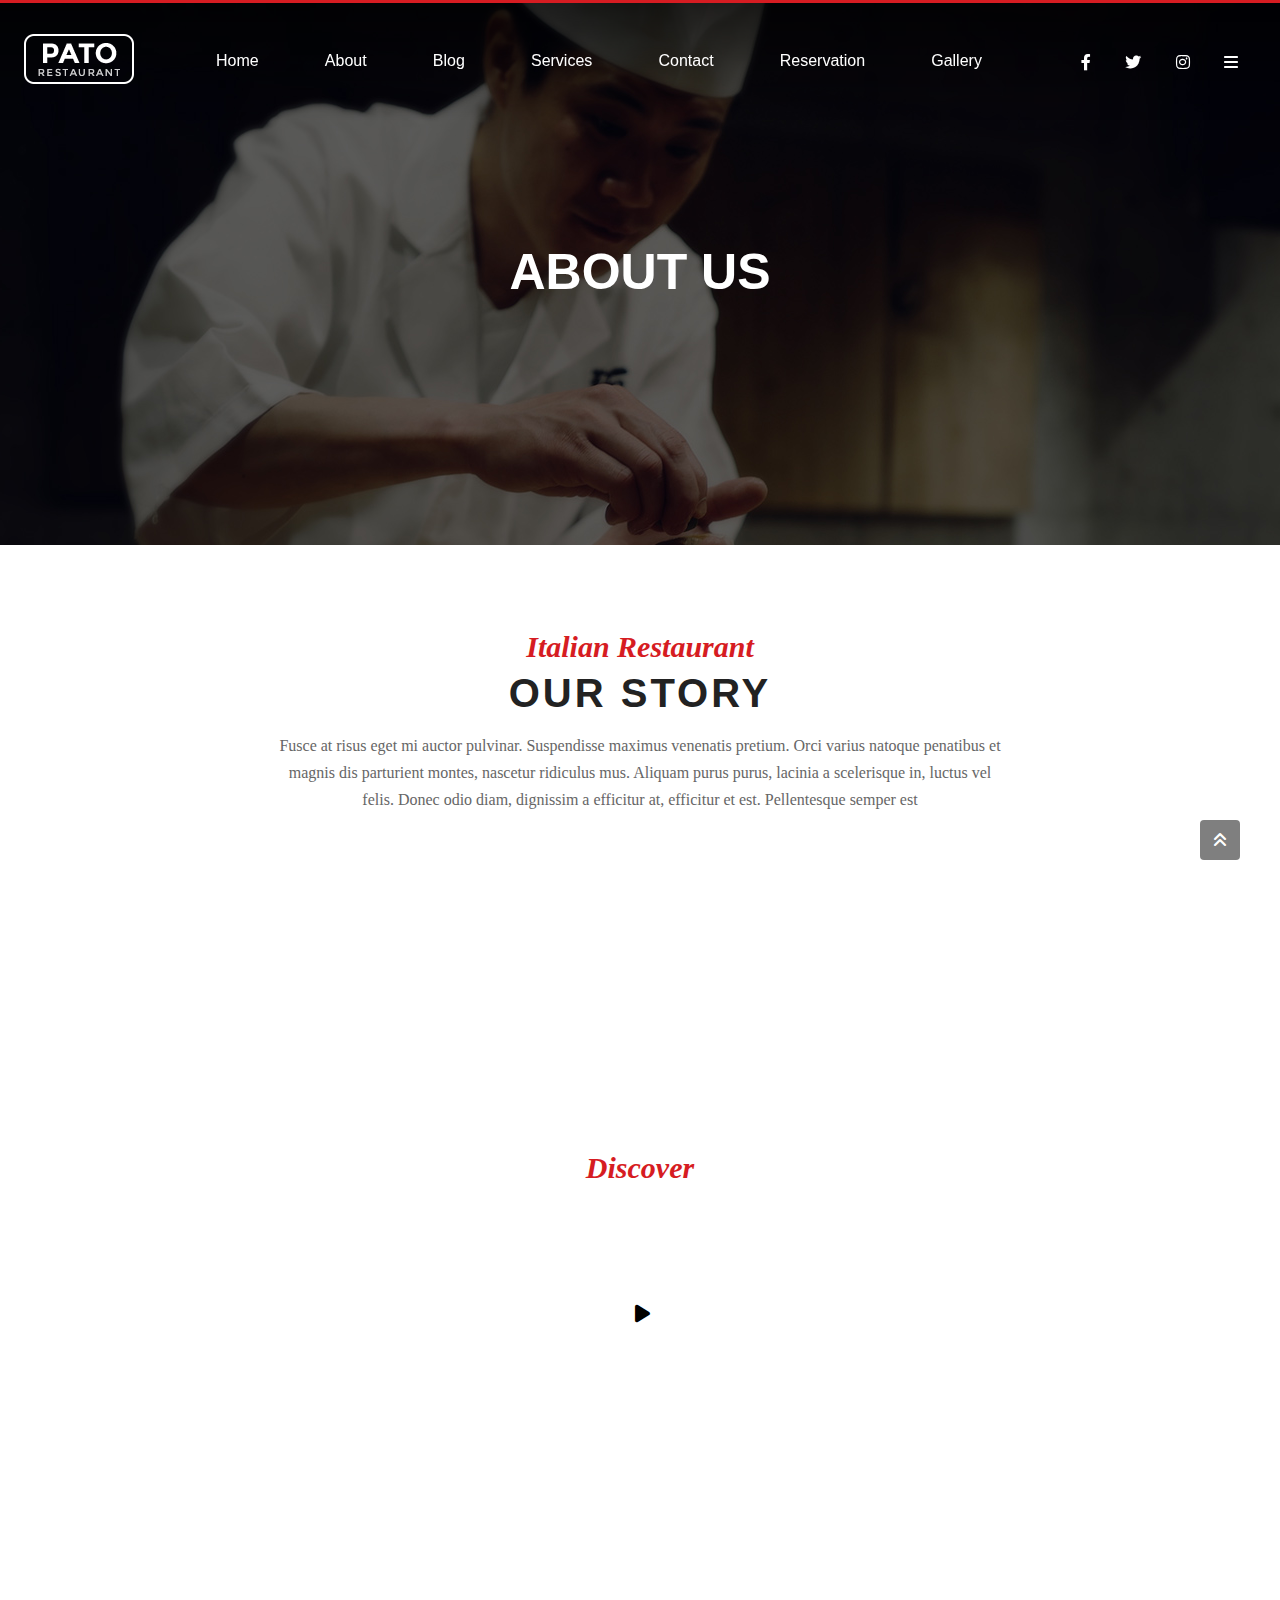
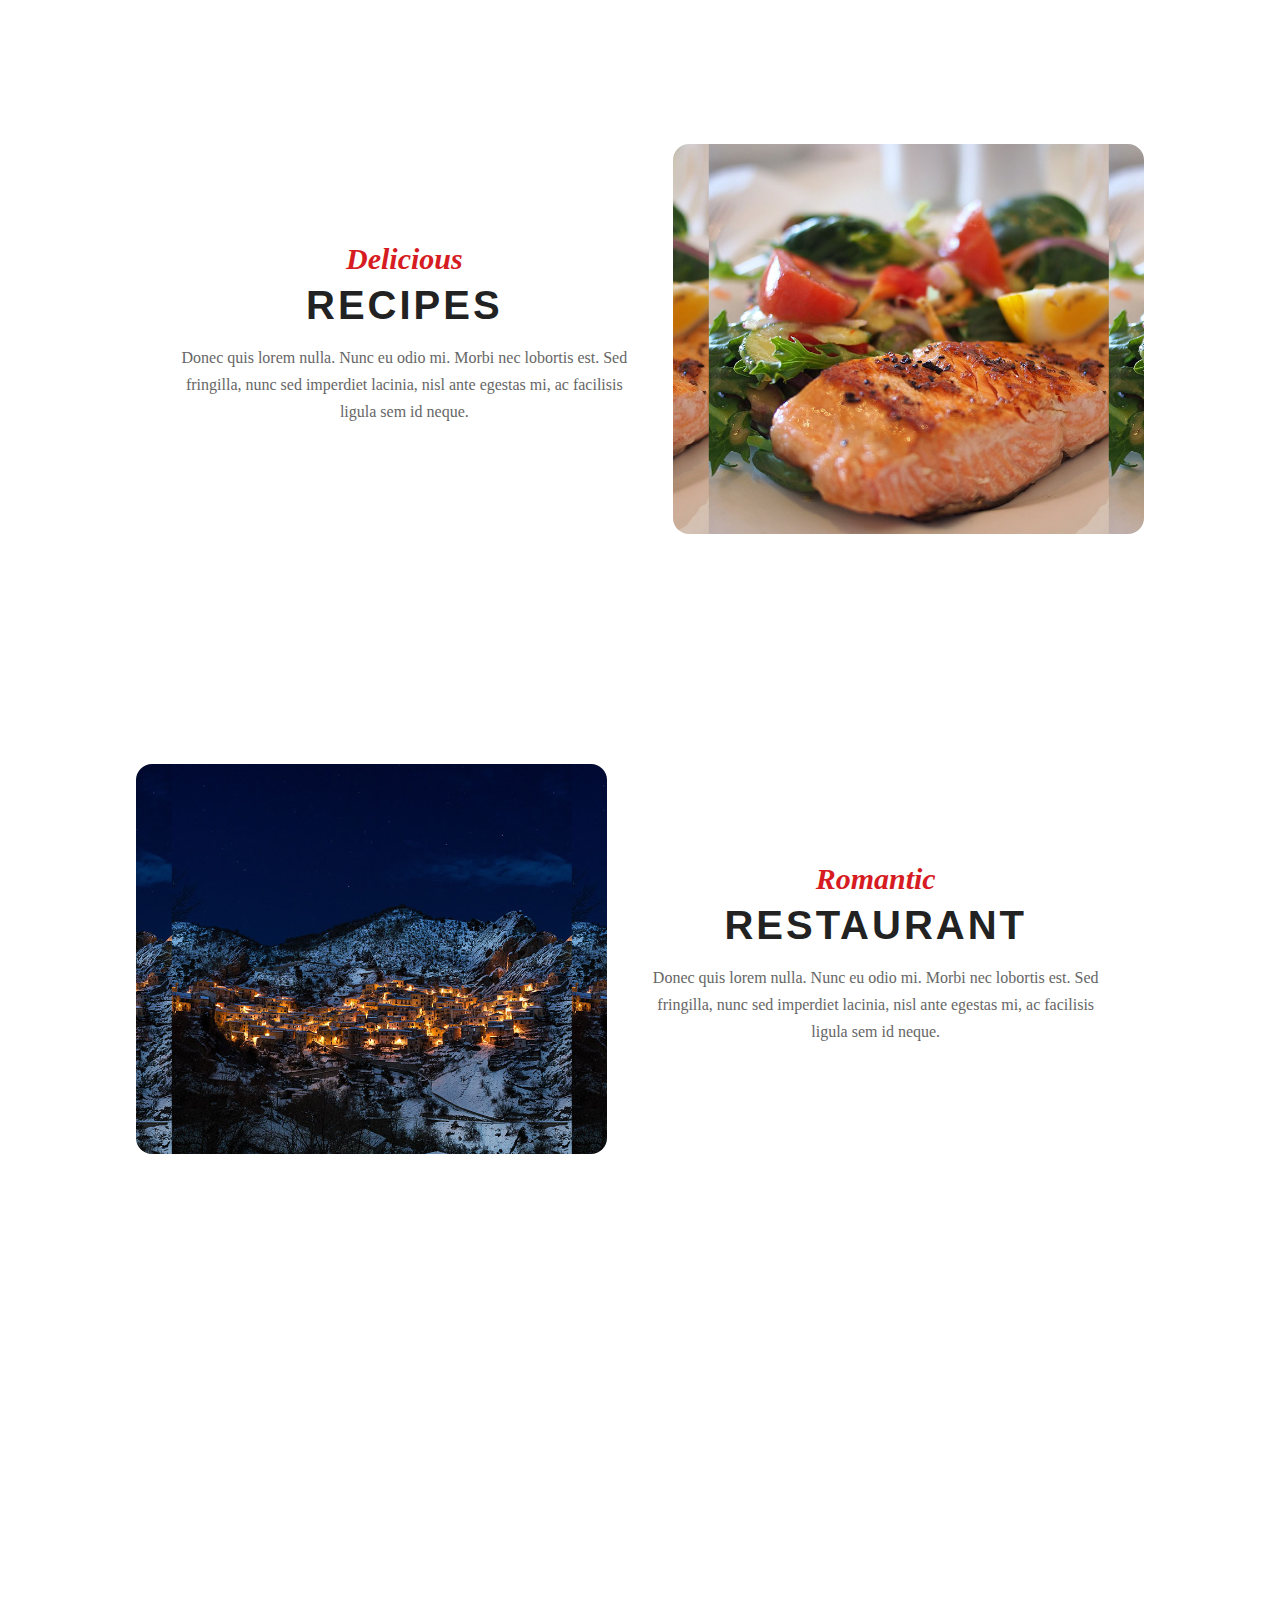
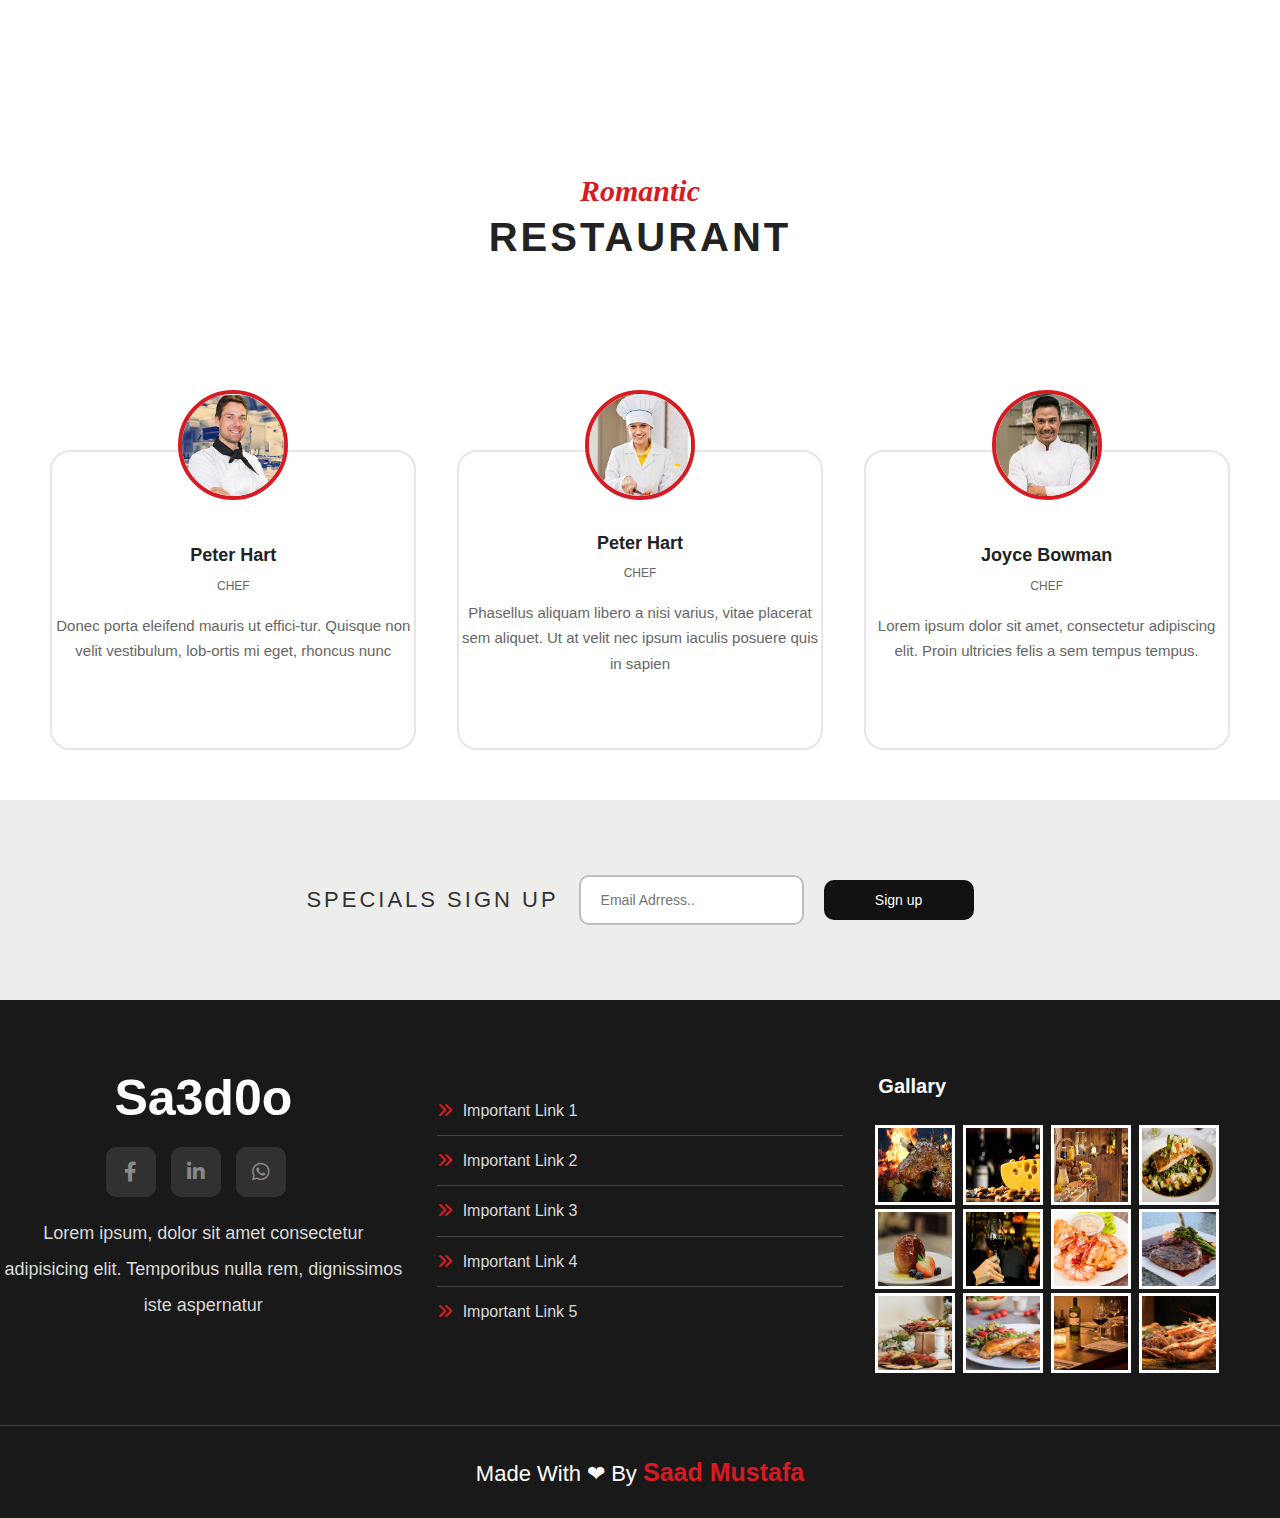
==== index.html @ 90f082bb "rename about.html to index.html" ====
<!DOCTYPE html>
<html lang="en">

<head>
    <meta charset="UTF-8">
    <meta http-equiv="X-UA-Compatible" content="IE=edge">
    <meta name="viewport" content="width=device-width, initial-scale=1.0">
    <link rel="stylesheet" href="css/all.min.css">
    <link rel="stylesheet" href="css/normalize.css">
    <link rel="stylesheet" href="css/main.css">
    <title>Document</title>
</head>

<body>

    <!-- ----------------- up to page top ------------ -->

    <div class="upToPageTop">
        <a href="#">
            <i class="fa-solid fa-angles-up"></i>
        </a>
    </div>

    <!-- ----------------- main banner --------------- -->
    <!-- navbar -->
    <div class="home">
        <div class="nav">
            <div class="logo">
                <img src="images/logo.png" alt="saad">
            </div>
            <div class="menu">
                <div class="m1"><a href="#">Home</a></div>
                <div class="m1"><a href="about.html">About</a></div>
                <div class="m1"><a href="blog.html">Blog</a></div>
                <div class="m1"><a href="#">Services</a></div>
                <div class="m1"><a href="#">Contact</a> </div>
                <div class="m1"><a href="#">Reservation</a></div>
                <div class="m1"><a href="#">Gallery</a></div>
            </div>
            <div class="icon">
                <i class="fa-brands fa-facebook-f"></i>
                <i class="fa-brands fa-twitter"></i>
                <i class="fa-brands fa-instagram"></i>
                <i class="fa-solid fa-bars"></i>
            </div>
        </div>
    </div>
    <!-- end nav -->
    <!-- start home -->
    <section class="about-banner">
        <div class="banner-title">
            about us
        </div>
    </section>

    <!-- end -->
    <!-- start store -->
    <section class="our-story">
        <h2>Italian Restaurant</h2>
        <h1>OUR STORY</h1>
        <p style="width: 60%;">
            Fusce at risus eget mi auctor pulvinar. Suspendisse maximus venenatis pretium. Orci varius natoque penatibus
            et magnis dis parturient montes, nascetur ridiculus mus. Aliquam purus purus, lacinia a scelerisque in,
            luctus vel felis. Donec odio diam, dignissim a efficitur at, efficitur et est. Pellentesque semper est
        </p>
    </section>
    <!-- end store -->
    <!-- video -->
    <section class="our-video">
        <h2>Discover</h2>
        <h1 style="color: white">OUR VIDEO</h1>
        <div class="playVideoButton">
            <i class="fa-solid fa-play" style="font-size: 20px; margin-left: 4px;">
            </i>
        </div>
    </section>
    <!-- end video -->
    <!-- start back -->
    <section class="back1">
        <div class="text">
            <h2>Delicious</h2>
            <h1>RECIPES</h1>
            <p>Donec quis lorem nulla. Nunc eu odio mi. Morbi nec lobortis est. Sed fringilla, nunc sed imperdiet
                lacinia, nisl ante egestas mi, ac facilisis ligula sem id neque.</p>
        </div>
        <div class="image">
            <div></div>
        </div>
    </section>

    <section class="back1">
        <div class="image">
            <div id="back2"></div>
        </div>
        <div class="text">
            <h2>Romantic</h2>
            <h1>RESTAURANT</h1>
            <p>Donec quis lorem nulla. Nunc eu odio mi. Morbi nec lobortis est. Sed fringilla, nunc sed imperdiet
                lacinia, nisl ante egestas mi, ac facilisis ligula sem id neque.</p>
        </div>
    </section>

    <!-- end back -->

    <!-- image -->
    <section class="image-background">
        <div></div>
    </section>
    <!-- end image -->

    <!-- shefs -->
    <section class="shef-section">
        <div style="text-align: center; padding-bottom: 80px;">
            <h2>Romantic</h2>
            <h1>RESTAURANT</h1>
        </div>
        <div class="shef">
            <div class="content">
                <div class="image">
                    <img src="images/avatar-02.jpg" alt="">
                </div>
                <div class="text">
                    <h4>Peter Hart</h4>
                    <span>CHEF</span>
                    <p>Donec porta eleifend mauris ut effici-tur. Quisque non velit vestibulum, lob-ortis mi eget,
                        rhoncus nunc</p>
                </div>
            </div>
            <div class="content">
                <div class="image">
                    <img src="images/avatar-03.jpg" alt="">
                </div>
                <div class="text">
                    <h4>Peter Hart</h4>
                    <span>CHEF</span>
                    <p>Phasellus aliquam libero a nisi varius, vitae placerat sem aliquet. Ut at velit nec ipsum iaculis
                        posuere quis in sapien</p>
                </div>
            </div>
            <div class="content">
                <div class="image">
                    <img src="images/avatar-04.jpg" alt="">
                </div>
                <div class="text">
                    <h4>Joyce Bowman</h4>
                    <span>CHEF</span>
                    <p>Lorem ipsum dolor sit amet, consectetur adipiscing elit. Proin ultricies felis a sem tempus
                        tempus.</p>
                </div>
            </div>
        </div>
        </div>
        </div>

    </section>
    <!-- end shefs -->
    <!-- start contact -->
    <section class="contact">
        <form action="">
            <span>SPECIALS SIGN UP</span>
            <div class="input">
                <input type="email" placeholder="Email Adrress..">
            </div>
            <div class="supmit">
                <input type="submit" value="Sign up">
            </div>
        </form>
    </section>

    <!-- end -->

    <!-- Start Footer -->
    <div class="footer">
        <div class="container">
            <div class="box">
                <h3 style="text-align:center;">Sa3d0o</h3>
                <ul class="social">
                    <li>
                        <a href="#" class="facebook">
                            <i class="fab fa-facebook-f"></i>
                        </a>
                    </li>
                    <li>
                        <a href="#" class="linkedin">
                            <i class="fab fa-linkedin-in"></i>
                        </a>
                    </li>
                    <li>
                        <a href="#" class="whatsapp">
                            <i class="fab fa-whatsapp"></i>
                        </a>
                    </li>
                </ul>
                <p class="text" style="padding: 0; width: 100%;">
                    Lorem ipsum, dolor sit amet consectetur adipisicing elit. Temporibus nulla rem, dignissimos iste
                    aspernatur
                </p>
            </div>
            <div class="box">
                <ul class="links">
                    <li><a href="#">Important Link 1</a></li>
                    <li><a href="#">Important Link 2</a></li>
                    <li><a href="#">Important Link 3</a></li>
                    <li><a href="#">Important Link 4</a></li>
                    <li><a href="#">Important Link 5</a></li>
                </ul>
            </div>
            <div class="box footer-gallery">
                <h2>Gallary</h2>
                <div class="img"><img src="images/dinner-01.jpg" alt="" /></div>
                <div class="img"><img src="images/dinner-02.jpg" alt="" /></div>
                <div class="img"><img src="images/dinner-03.jpg" alt="" /></div>
                <div class="img"><img src="images/dinner-04.jpg" alt="" /></div>
                <div class="img"><img src="images/dinner-05.jpg" alt="" /></div>
                <div class="img"><img src="images/dinner-06.jpg" alt="" /></div>
                <div class="img"><img src="images/our-menu-01.jpg" alt="" /></div>
                <div class="img"><img src="images/our-menu-02.jpg" alt="" /></div>
                <div class="img"><img src="images/our-menu-03.jpg" alt="" /></div>
                <div class="img"><img src="images/our-menu-04.jpg" alt="" /></div>
                <div class="img"><img src="images/our-menu-05.jpg" alt="" /></div>
                <div class="img"><img src="images/our-menu-06.jpg" alt="" /></div>
            </div>
        </div>
        <p class="copyright">Made With &#x2764 By <span>Saad Mustafa</span></p>
    </div>
    <!-- End Footer -->
</body>

</html>
---- css/main.css ----
* {
    box-sizing: border-box;
    --transition: .6s;
    --main-color: #d61c22;
    --main-font: Verdana, Geneva, Tahoma, sans-serif;
}

html {
    scroll-behavior: smooth;
}


@font-face {
    font-family: Montserrat-Bold;
    src: url('../fonts/montserrat/Montserrat-Bold.ttf');
}

ul {
    list-style: none;
    padding: 0;
}

a {
    text-decoration: none;
}

h1 {
    color: #222;
    font-weight: 700;
    font-size: 40px;
    text-transform: uppercase;
    font-family: var(--main-font);
    letter-spacing: 3px;
    margin: 0;
}

img {
    max-width: 100%;
    max-height: 100%;
}

h2 {
    color: var(--main-color);
    font-style: italic;
    margin: 5px;
    font-size: 30px;
}

p {
    color: #666;
    line-height: 1.7;
    text-align: center;
}

/* -------- up to page top -------- */
.upToPageTop {
    background-color: black;
    opacity: 0.5;
    width: 40px;
    height: 40px;
    bottom: 40px;
    right: 40px;
    position: fixed;
    text-align: center;
    border-radius: 4px;
    cursor: pointer;
    transition: var(--transition);
    z-index: 100;
}

.upToPageTop:hover {
    background-color: var(--main-color);
    opacity: 1;
    transition: var(--transition);
}

.upToPageTop i {
    color: white;
    transform: translateY(12px);
}

/* -------- about page ------------ */

.about-banner {
    background-image: url(../images/bg-title-page-01.jpg);
    background-size: cover;
    background-position: center;
    max-width: 100%;
    min-height: 545px;
    display: flex;
    justify-content: center;
    align-items: center;
    color: white;
    font-family: var(--main-font);
    font-size: 50px;
    font-weight: bolder;
    text-transform: uppercase;

}

.home {
    position: fixed;
    position: fixed;
    width: 100%;
    height: 120px;
    top: 0;
    border-top: var(--main-color) 3px solid;
    z-index: 100;
}

.home .nav {
    background: linear-gradient(rgba(0, 0, 0, 0.6), rgba(0, 0, 0, 0));
    color: white;
    width: 100%;
    height: 100%;
    display: flex;
    justify-content: space-around;
    align-items: center;
    z-index: 100;
}

.nav .menu {
    width: 65%;
    display: flex;
    align-items: center;
    justify-content: space-around;
    cursor: pointer;
    font-family: var(--main-font);
    font-size: 16px;
}

@media (max-width: 687px) {
    .nav .menu {
        display: none;
    }
}

.nav .menu .m1 a {
    transition: var(--transition);
    color: white;
}

.nav .menu .m1:hover a {
    color: var(--main-color);
    transition: var(--transition);
}

.nav .icon {
    width: 15%;
    display: flex;
    justify-content: space-around;
    align-items: center;
}

@media (max-width:687px) {
    .nav .icon {
        width: 40%;
        font-size: 25px;
    }
}

.nav .icon i {
    transition: var(--transition);
    cursor: pointer;
}

.nav .icon i:hover {
    color: var(--main-color);
    transition: var(--transition);
}

/* ------ start our-story ------------- */
.our-story {
    display: flex;
    justify-content: center;
    align-items: center;
    flex-direction: column;
    padding: 80px 30px;
    text-align: center;
    margin: 0 auto;
}

/* video */
.our-video {
    width: 100%;
    height: 720px;
    background-image: url(../images/header-menu-01.jpg);
    background-size: cover;
    background-attachment: fixed;
    display: flex;
    align-items: center;
    justify-content: center;
    flex-direction: column;
}

.our-video .playVideoButton {
    width: 70px;
    height: 70px;
    margin: 43px auto;
    background-color: rgba(255, 255, 255, 1);
    border-radius: 50%;
    display: flex;
    justify-content: center;
    align-items: center;
    cursor: pointer;
    transition: var(--transition);
}

.our-video .playVideoButton:hover {
    background-color: var(--main-color);
    transform: scale(120%);
    transition: all 0.3s;
}

.our-video .playVideoButton:hover i {
    opacity: 1;
    color: white;
}

/* back1 */
.back1 {
    width: 85%;
    margin: 0 auto;
    padding: 115px 40px;
    display: flex;
    justify-content: space-between;
}

@media (max-width:687px) {
    .back1 {
        align-items: center;
        flex-direction: column;
    }
}

.back1 .text {
    display: flex;
    justify-content: center;
    align-items: center;
    flex-direction: column;
    text-align: center;
    padding: 30px;
}

.back1 .image {
    width: 100%;
    display: flex;
    justify-content: center;
}

.back1 .image>div {
    width: 100%;
    height: 390px;
    background-image: url(../images/our-story-01.jpg);
    background-position: center;
    background-size: 400px;
    border-radius: 16px;
    transition: var(--transition);
}

.back1 .image>div:hover {
    background-size: 450px;
    transition: var(--transition);
}

.back1 .image>div::before {
    content: "";
    font-family: "Font Awesome 5 Free";
    font-size: 40px;
    font-weight: 900;
    color: white;
    background-color: #d61c2200;
    width: 100%;
    height: 100%;
    border-radius: 16px;
    cursor: pointer;
    display: flex;
    justify-content: center;
    align-items: center;
    transition: var(--transition);
}

.back1 .image>div:hover::before {
    content: "\f002";
    font-family: "Font Awesome 5 Free";
    font-size: 40px;
    font-weight: 900;
    background-color: var(--main-color);
    transition: var(--transition);
    opacity: .4;
}

/* end back1 */

.image #back2 {
    background-image: url(../images/our-story-02.jpg);
}

/* end */
/*  */
.image-background {
    width: 100%;
    height: 400px;
    background-image: url(../images/bg-01.jpg);
    background-size: cover;
    background-attachment: fixed;
}

/* -----end */

/* --------------start shefs ---------------- */
.shef-section {
    padding-top: 100px;
}

.shef-section .shef {
    display: flex;
    justify-content: space-around;
    align-items: center;
    flex-direction: row;
    flex-wrap: wrap;
    row-gap: 30px;
    padding-bottom: 100px;
    padding: 50px 30px;
}

@media (max-width:678px) {
    .shef-section .shef {
        flex-direction: column;
    }
}

.shef-section .shef .content {
    position: relative;
    display: flex;
    justify-content: center;
    align-items: center;
    flex-direction: column;
    padding-top: 60px;
    width: 30%;
}

@media (max-width:678px) {
    .shef-section .shef .content {
        width: 100%;
    }
}

.shef-section .shef .content .image {
    position: absolute;
    top: 0;
    transform: translate(0%, 0%);
}

.shef-section .shef .content img {
    max-width: 110px;
    height: 110px;
    border-radius: 50%;
    border: var(--main-color) 4px solid;
}

.shef-section .shef .content .text {
    width: 100%;
    height: 300px;
    display: flex;
    justify-content: center;
    align-items: center;
    flex-direction: column;
    border: 2px solid #e6e6e6;
    border-radius: 20px;
}

.content .text h4 {
    color: #222;
    font-size: 18px;
    font-weight: bold;
    font-family: var(--main-font);
    margin: 10px;
    transition: var(--transition);
    cursor: pointer;
}

.content .text h4:hover {
    color: var(--main-color);
    transition: var(--transition);
}

.content .text span {
    font-weight: 400;
    font-size: 12px;
    color: #666666;
    text-transform: uppercase;
    line-height: 1.8;
    font-family: var(--main-font);
}

.content .text p {
    font-weight: 400;
    font-size: 15px;
    line-height: 1.7;
    color: #666666;
    margin-bottom: 0;
    font-family: var(--main-font);
}

/* end shef */
/* contact */
.contact {
    width: 100%;
    height: 200px;
    background-color: #ededec;
    display: flex;
    justify-content: center;
    align-items: center;
}

.contact form {
    display: flex;
    justify-content: center;
    align-items: center;
    flex-wrap: wrap;
    gap: 20px;
}

.contact form span {
    font-weight: 500;
    font-size: 22px;
    color: #333333;
    text-transform: uppercase;
    letter-spacing: 3px;
    font-family: var(--main-font)
}

.contact form input[type="email"] {
    font-size: 14px;
    font-family: var(--main-font);
    height: 50px;
    padding: 20px;
    border: 2px solid #c3bebe;
    border-radius: 10px;
    outline: none;
    background-color: white;
    transition: var(--transition);
}

.contact form input[type="email"]:focus {
    border-color: var(--main-color);
    transition: var(--transition);
}

.contact form input[type="submit"] {
    font-family: var(--main-font);
    cursor: pointer;
    width: 150px;
    height: 40px;
    font-size: 14px;
    border-radius: 10px;
    background-color: #111111;
    color: white;
    border: none;
}

/* end */

/* start footer*/
.footer {
    background-color: #191919;
    padding: 70px 0 0;
}

@media (max-width:678px) {
    .footer {
        text-align: center;
    }
}

.footer .container {
    display: grid;
    grid-template-columns: repeat(auto-fill, minmax(300px, 1fr));
    gap: 30px;
}

.footer .box h3 {
    color: white;
    font-size: 50px;
    font-weight: bold;
    font-family: var(--main-font);
    margin: 0 0 20px;
}

.footer .box .social {
    display: flex;
    justify-content: center;
    align-items: center;
}

@media (max-width:678px) {
    .footer .box .social {
        justify-content: center;
    }
}

.footer .box .social li {
    margin-right: 15px;
}

.footer .box .social li a {
    background-color: #313131;
    color: #898989;
    width: 50px;
    height: 50px;
    font-size: 20px;
    transition: var(--transition);
    display: inline-flex;
    justify-content: center;
    align-items: center;
    border-radius: 10px;
}

.footer .box .social .facebook:hover {
    background-color: #1877f2;
    color: white;
}

.footer .box .social .linkedin:hover {
    background-color: #0077b5;
    color: white;
}

.footer .box .social .whatsapp:hover {
    background-color: #075e54;
    color: white;
}

.footer .box .text {
    color: #d9d9d9;
    line-height: 2;
    font-size: 18px;
    font-family: var(--main-font);
}

.footer .box .likes {
    text-align: center;
    display: flex;
    justify-content: center;
    align-items: center;
    padding: 0px;
    width: 100%;
}

.footer .box .links li {
    padding: 15px 0;
    transition: var(--transition);
}

.footer .box .links li:not(:last-child) {
    border-bottom: solid 1px #444;
}

.footer .box .links li:hover {
    padding-left: 10px;
}

.footer .box .links li a {
    color: #d9d9d9;
    font-family: var(--main-font);
    transition: var(--transition);
}

.footer .box .links li a::before {
    font-family: "Font Awesome 5 Free";
    content: "\f101";
    font-weight: 900;
    margin-right: 10px;
    color: var(--main-color);
}

.footer .box .links li:hover a {
    color: white;
}

.footer .box .line {
    display: flex;
    align-items: center;
    margin-bottom: 30px;
    color: #d9d9d9;
}

@media (max-width:678px) {
    .footer .box .line {
        flex-direction: column;
    }

    .footer .box .line i {
        margin-bottom: 15px;
    }
}

.footer .box .line i {
    margin-right: 15px;
    font-size: 25px;
    color: var(--main-color);
}

.footer .box .line .info {
    line-height: 1.6;
    flex: 1;
    gap: 3px;
}

.footer-gallery h2 {
    padding-bottom: 20px;
    font-size: 20px;
    color: white;
    font-style: normal;
    font-family: var(--main-font);
}

.footer-gallery .img {
    width: 80px;
    height: 80px;
    border: solid 3px white;
    margin: 2px;
    cursor: pointer;
    display: inline-block;
    position: relative;
}

.footer-gallery .img::after {
    content: "";
    display: block;
    position: absolute;
    width: 100%;
    height: 100%;
    left: 0;
    top: 0;
    transition: var(--transition);
}

.footer-gallery .img:hover::after {
    background-color: var(--main-color);
    opacity: .4;
    transition: var(--transition);
}

.footer-gallery .img img {
    width: 100%;
    height: 100%;
}

.footer .copyright {
    padding: 25px 0;
    text-align: center;
    color: white;
    margin: 50px 0 0;
    border-top: solid 1px #444;
    font-size: 22px;
    font-family: var(--main-font);
}

.footer .copyright span {
    font-size: 25px;
    font-weight: bold;
    color: var(--main-color);
    font-family: var(--main-font);
}

/* end foter */




/* ------------------------------End About PAge---------------------------- */

/* -----------------Start Blog page --------------------- */

/* start main content */

.blog-head {
    font-size: 14px;
    font-family: var(--main-font);
    padding: 25px 40px;
    border-bottom: 1px solid #e6e6e6;
}

.blog-head span {
    margin-right: 10px;
    font-weight: 400;
    font-size: 12px;
    color: #222222;
    line-height: 1.5;
    text-transform: uppercase;
    letter-spacing: 1px;
}

.blog-head span:nth-child(2) {
    font-weight: 400;
    font-size: 12px;
    color: #999999;
    line-height: 1.5;
    text-transform: uppercase;
    letter-spacing: 1px;
}

.main-content {
    display: grid;
    grid-template-columns: 70% 30%;
    gap: 30px;
    width: 100%;
    padding: 0 30px;
}


@media (max-width: 667px) {
    .main-content {
        grid-template-columns: 100%;
    }
}

.main-content .left-content {
    border-right: 1px solid #e6e6e6;
    padding-top: 70px;
}

@media (max-width: 667px) {
    .main-content .left-content {
        border: none;
        width: 100%;
    }
}

.main-content .left-content .content {
    display: flex;
    flex-direction: column;
    align-items: flex-start;
    justify-content: center;
    padding-bottom: 30px;
    padding-right: 40px;
}

.left-content .content .blog-image {
    position: relative;
    padding-bottom: 30px;
    width: 100%;
}

.left-content .content .blog-image .date-time {
    width: 80px;
    height: 80px;
    background-color: var(--main-color);
    border-radius: 10px;
    font-size: 12px;
    padding: 20px;
    position: absolute;
    top: 15px;
    left: 15px;
    display: flex;
    align-items: center;
    justify-content: center;
    flex-direction: column;
    color: white;
    font-family: var(--main-font);
}

.blog-image .date-time #date {
    font-size: 30px;
    font-weight: bolder;
    padding-bottom: 8px;
}

.left-content .content .blog-image img {
    border-radius: 10px;
    width: 100%;
    height: 100%;
}

/* .main-content .content .blog-image .img:hover img {
    transform: scale(1.3);
} */

/* .left-content .blog-text {
    padding: 20px;
} */

.content .blog-text h1 {
    font-size: 30px;
    font-weight: normal;
    font-weight: 400;
    letter-spacing: 3px;
    padding-bottom: 10px;
}

@media (max-width: 668px) {

    .content .blog-text h1 {
        font-size: 18px;
    }
}

.content .blog-text .blog-deteils {
    font-weight: 400;
    font-size: 12px;
    color: #808080;
    line-height: 1.5;
    padding-bottom: 20px;
    font-family: var(--main-font);
}

@media (max-width: 668px) {

    .content .blog-text .blog-deteils {
        font-size: 8px;
    }
}

.content .blog-text .blog-deteils span {
    padding-right: 10px;
}

.content .blog-text .blog-deteils span:not(:first-child) {
    padding-left: 10px;
}

.content .blog-text p {
    margin: 0;
    font-weight: normal;
    text-align: left;
    font-weight: 400;
    font-size: 14px;
    color: #666666;
    line-height: 1.5;
    font-family: var(--main-font);
}

@media (max-width: 668px) {

    .content .blog-text p {
        font-size: 10px;
    }
}

.content .blog-text .link {
    display: block;
    color: #222222;
    font-size: 12px;
    line-height: 1.5;
    margin-top: 40px;
    font-family: var(--main-font);
}

@media (max-width: 668px) {

    .content .blog-text .link {
        font-size: 9px;
        margin-top: 20px;
    }
}

.content .blog-text a {
    color: #222222;
    padding-right: 15px;
}

.content .blog-text .link i {
    font-size: 10px;
    cursor: pointer;
}


/*----------------  end left content---------------- */


/*---------------- start right content---------------- */

.main-content .right-content h4 {
    font-weight: 500;
    font-size: 22px;
    color: #222222;
    letter-spacing: 3px;
    padding-top: 50px;
    padding-bottom: 20px;
    font-family: var(--main-font);
}

.main-content .right-content {
    padding: 0 20px;
}

@media (max-width: 668px) {
    .main-content .right-content {
        display: flex;
        flex-direction: column;
        justify-content: center;
    }
}

.main-content .right-content .content {
    display: flex;
    flex-direction: column;
    justify-content: center;
}

.main-content .right-content .content .search {
    padding-top: 80px;
    display: flex;
}

.right-content .content .search input[type="search"] {
    height: 50px;
    width: 100%;
    border: 2px solid #e6e6e6;
    padding: 20px;
    font-weight: 400;
    font-size: 14px;
    color: #666666;
    font-family: var(--main-font);
    outline: none;
    transition: var(--transition);
}

.right-content .content .search input[type="search"]:focus {
    border-color: var(--main-color);
    transition: var(--transition);
}

.right-content .content .search .icon {
    width: 50px;
    height: 50px;
    background-color: #333333;
    color: white;
    display: flex;
    justify-content: center;
    align-items: center;
    transition: var(--transition);
}

.right-content .content .search .icon:hover {
    color: var(--main-color);
    transition: var(--transition);
}

.right-content .content .categories {
    font-family: var(--main-font);
}



.right-content .content .categories ul li {
    padding: 20px;
    font-size: 11px;
    color: #333333;
    letter-spacing: 3px;
    border-bottom: 1px solid #e6e6e6;
}

.right-content .content .categories ul li:nth-child(1) {
    border-top: 1px solid #e6e6e6;
}

/* end categories */

/* -------start popular--------- */

.right-content .content .popular {
    display: flex;
    width: 100%;
    height: 100px;
    padding-bottom: 30px;
}

.right-content .content .popular .img {
    width: 85px;
    height: 100%;
    padding-right: 15px;
}

.right-content .content .popular .img img {
    border-radius: 10px;
    height: 100%;
}

.right-content .content .popular .text {
    height: 100%;
}

.right-content .content .popular .text h6 {
    margin: 0;
    font-family: var(--main-font);
    font-weight: 500;
    font-size: 12px;
    padding-bottom: 15px;
    padding-top: 8px;
    cursor: pointer;
    transition: var(--transition);
}

.right-content .content .popular .text h6:hover {
    color: var(--main-color);
    transition: var(--transition);
}

.right-content .content .popular .text span {
    font-weight: 400;
    font-size: 10px;
    color: #999999;
    line-height: 1.7;
    text-transform: uppercase;
}

/* --------end pupoler ---------*/

/*---------------start archive---------- */
.right-content .archive ul li {
    display: flex;
    justify-content: space-between;
    font-weight: 400;
    font-family: var(--main-font);
    font-size: 15px;
    color: #999999;
    padding-bottom: 20px;
}

.right-content .archive ul li a {
    font-size: 13px;
    color: #898989;
}
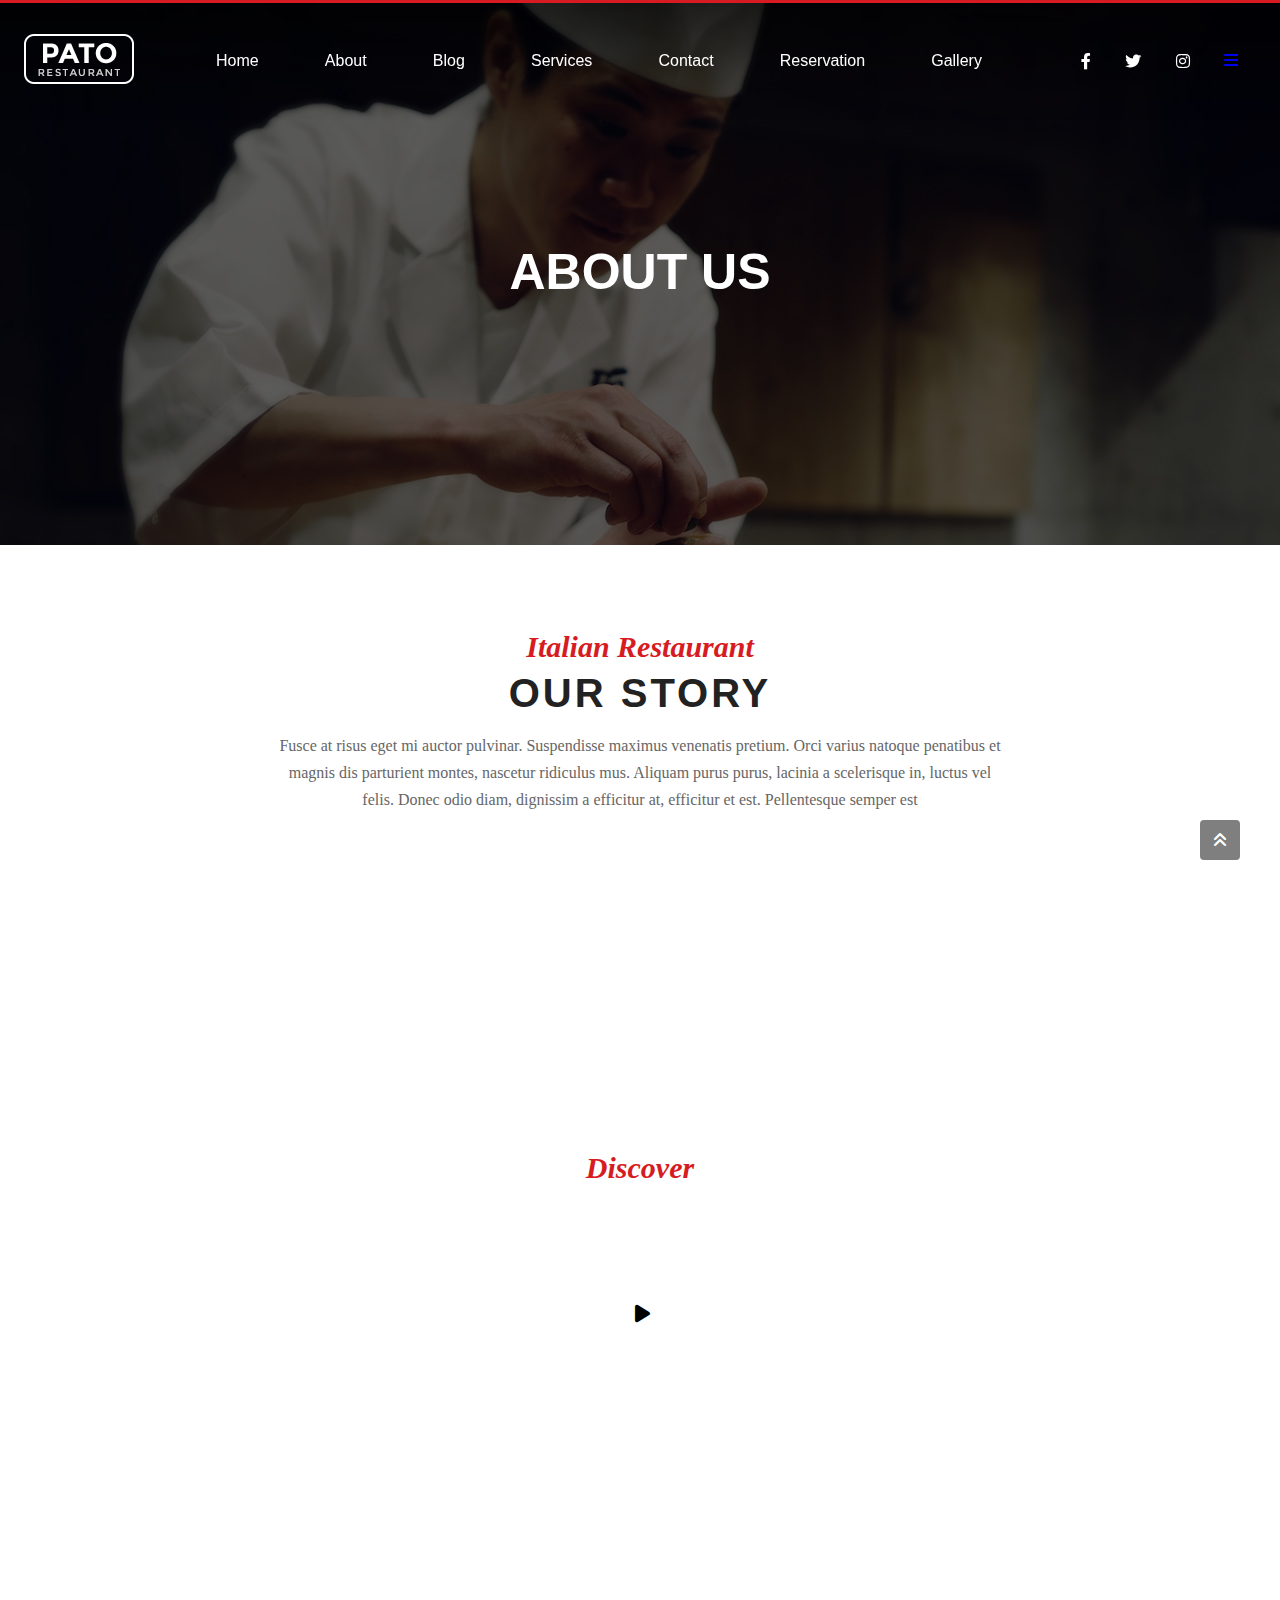
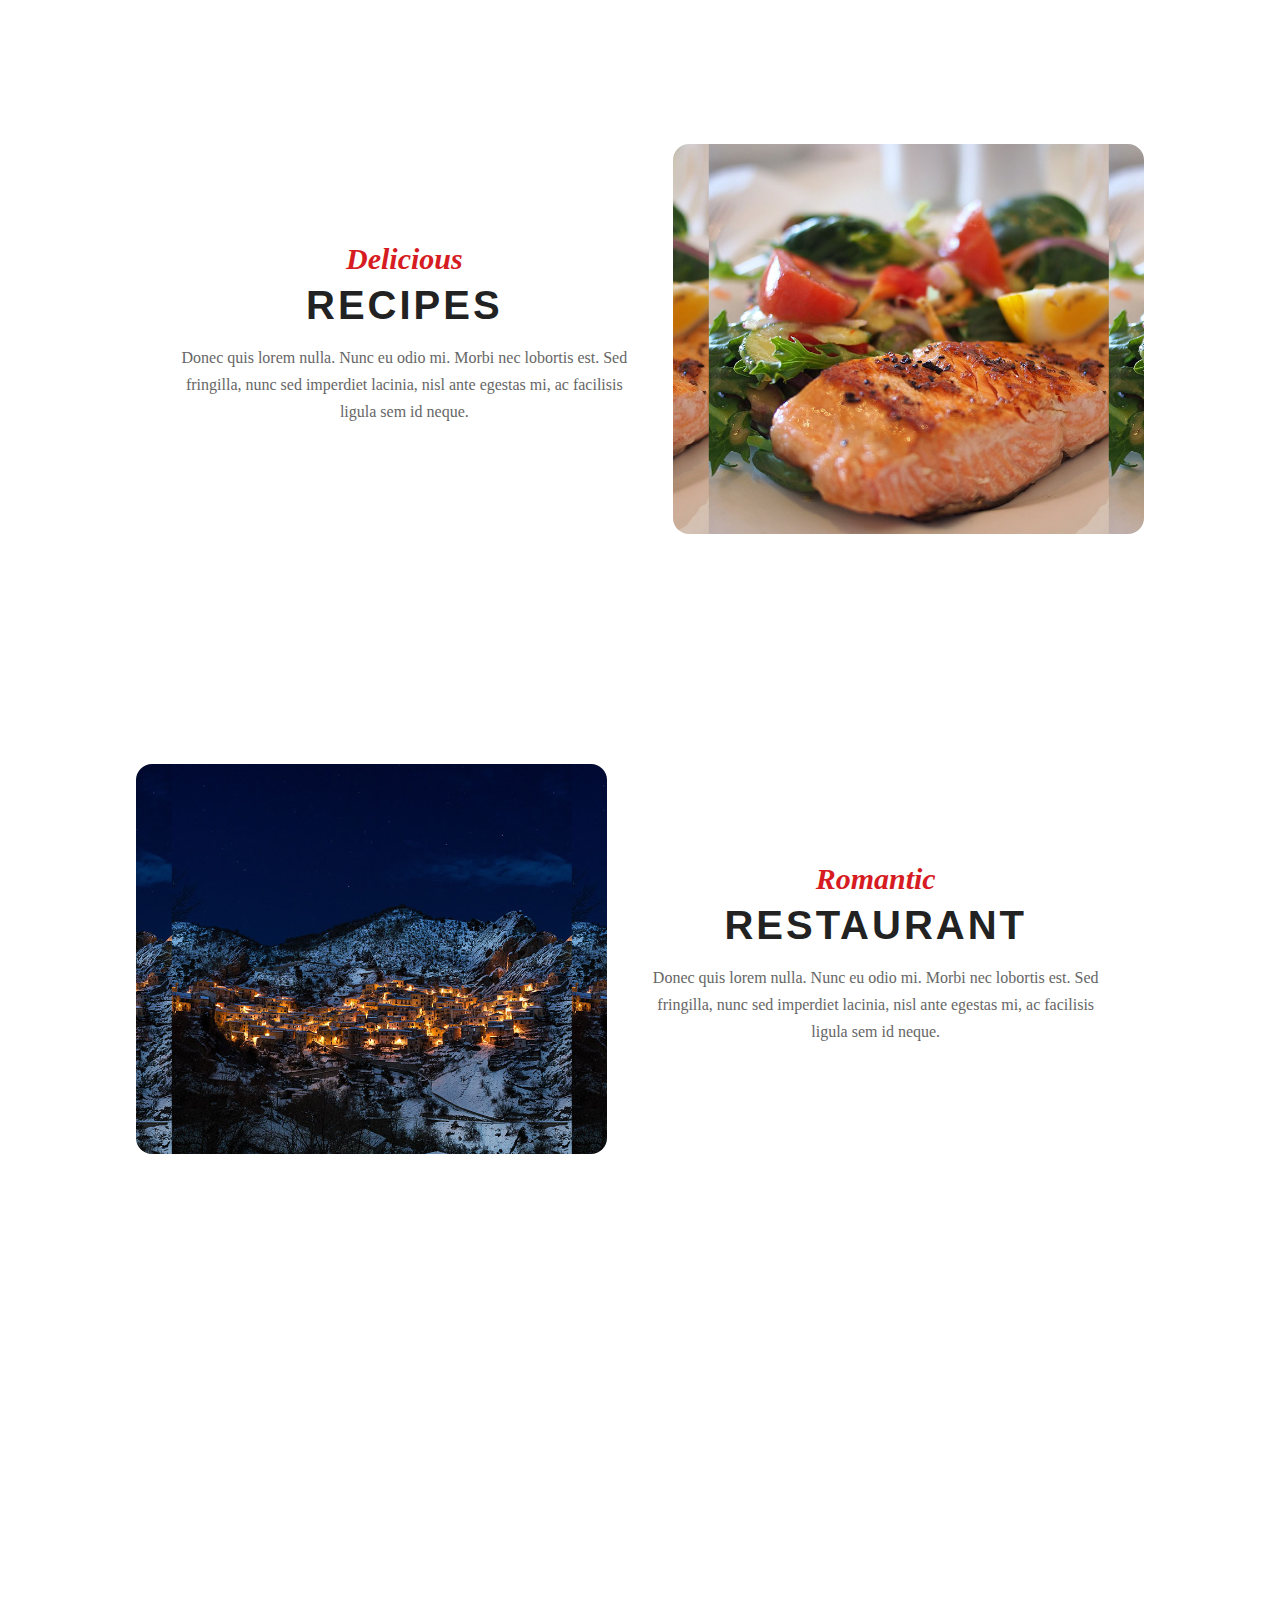
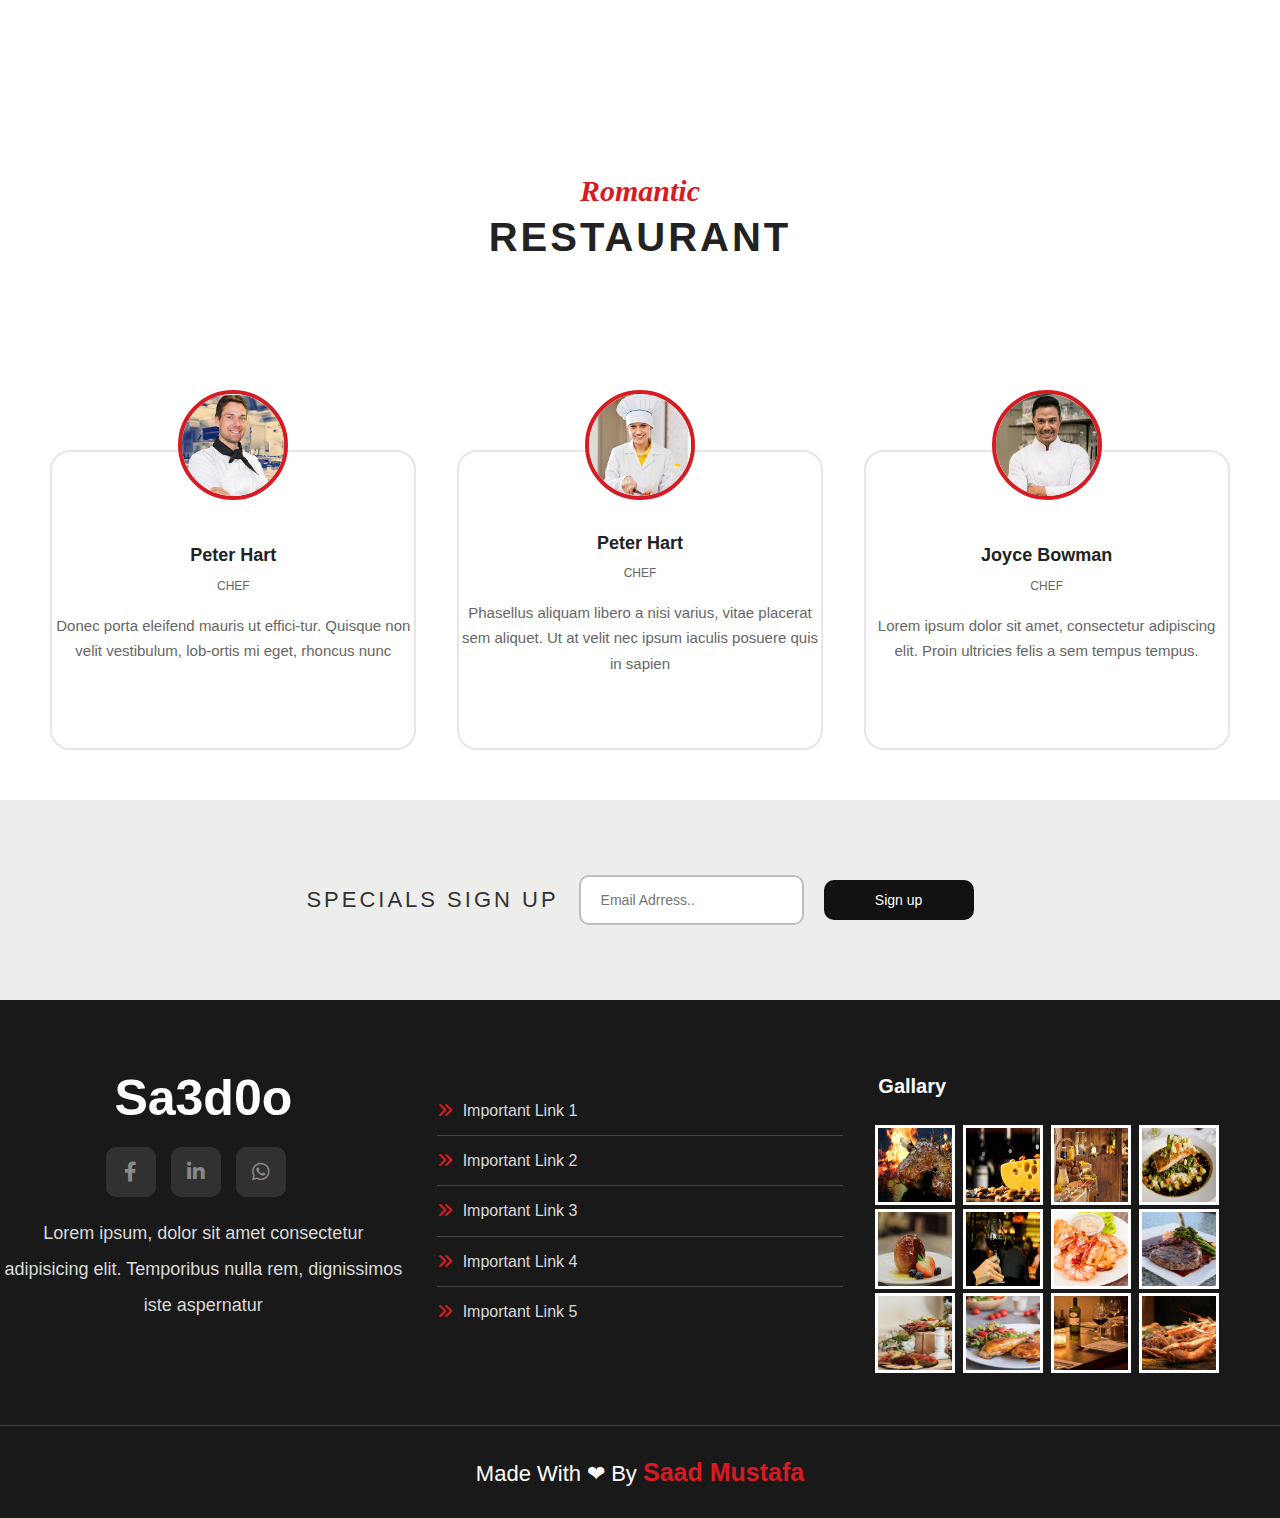
==== commit 59eb135a: "update index.html" ====
--- a/index.html
+++ b/index.html
@@ -41,7 +41,8 @@
                 <i class="fa-brands fa-facebook-f"></i>
                 <i class="fa-brands fa-twitter"></i>
                 <i class="fa-brands fa-instagram"></i>
-                <i class="fa-solid fa-bars"></i>
+                <a href="blog.html"><i class="fa-solid fa-bars"></i></a>
+                
             </div>
         </div>
     </div>
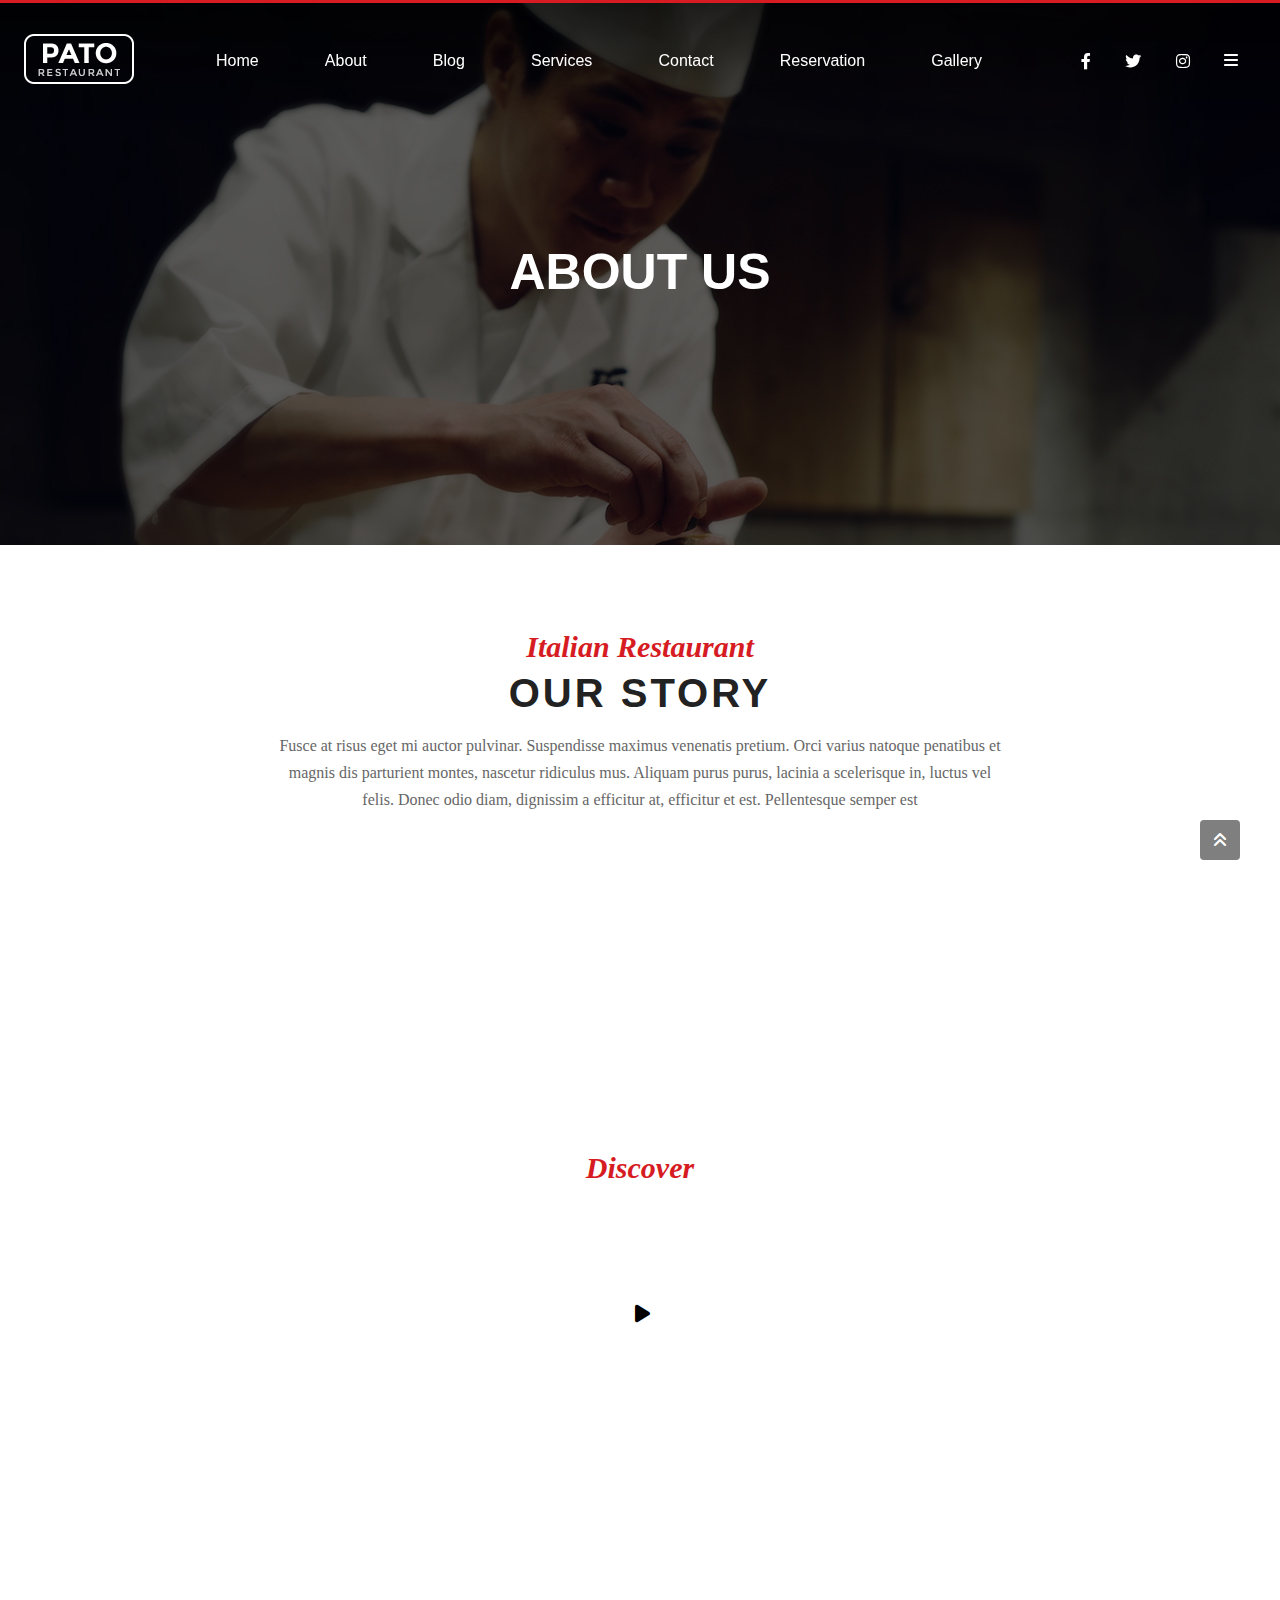
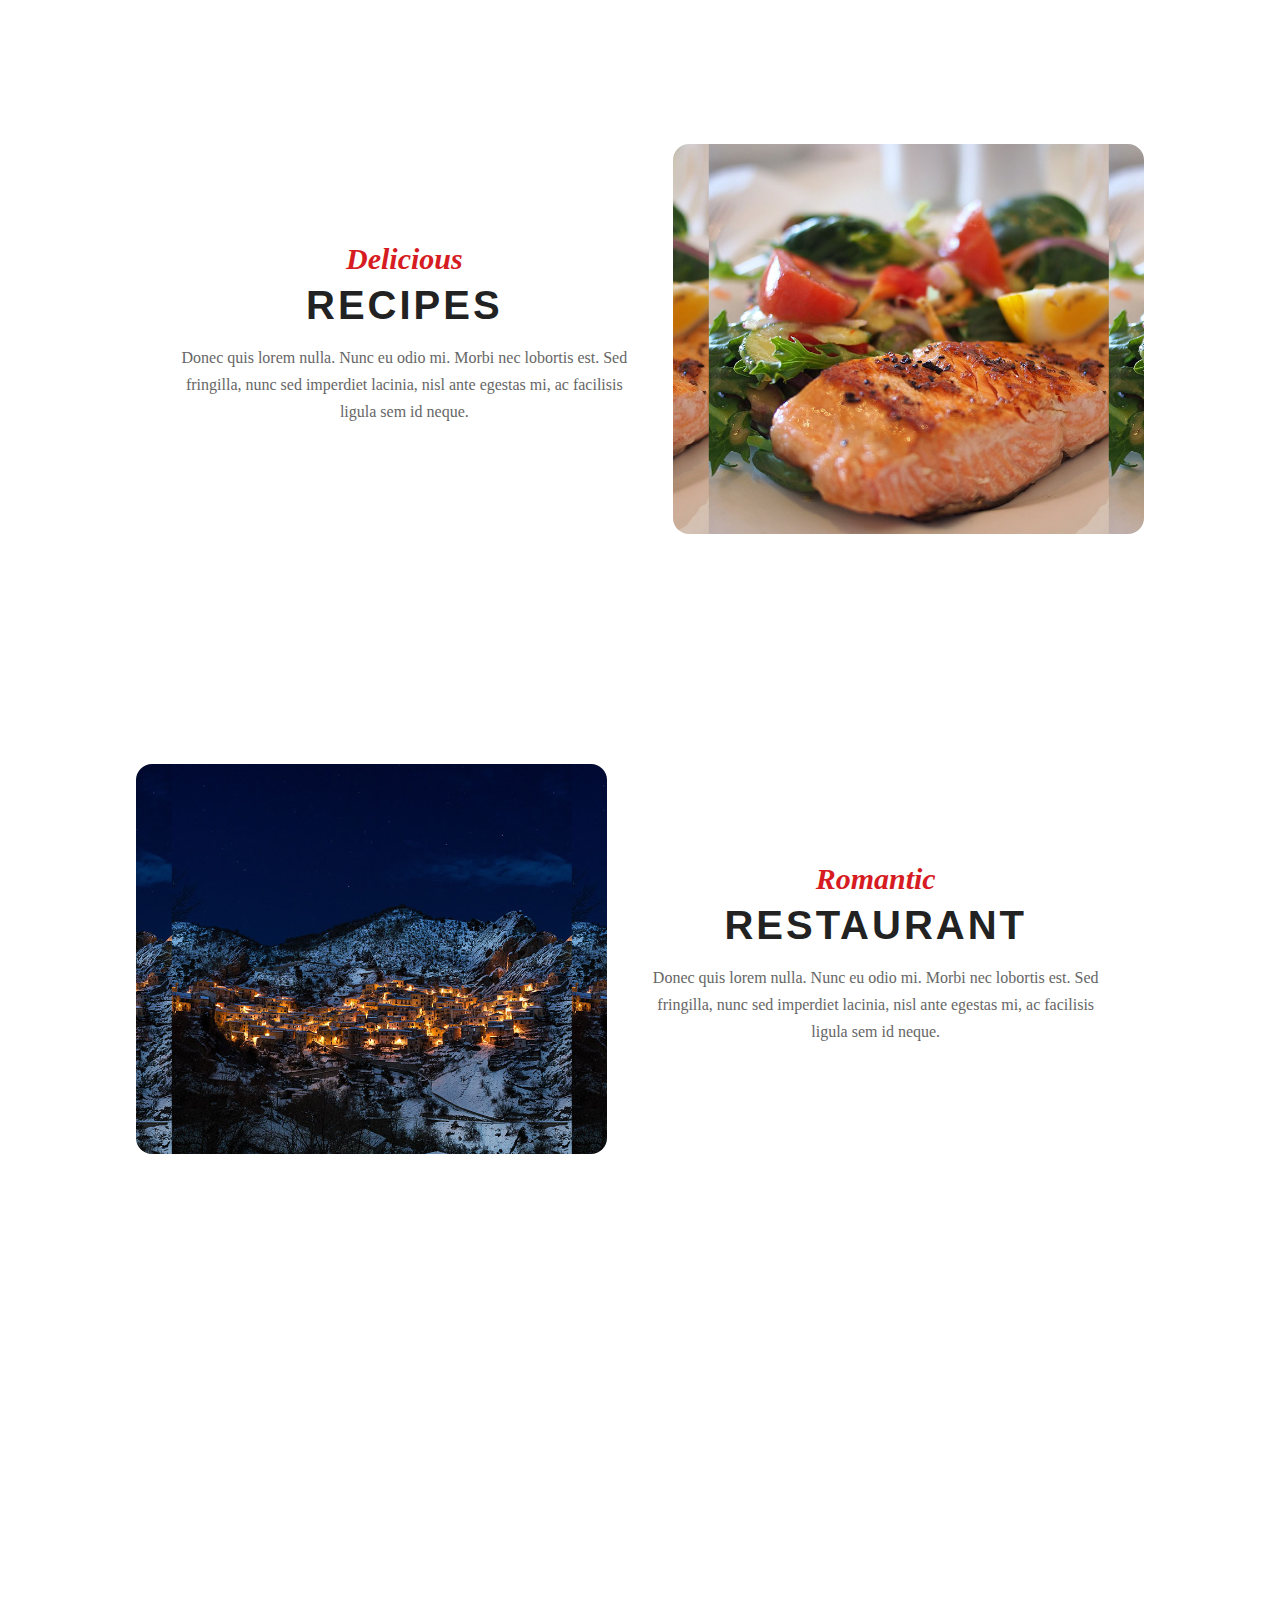
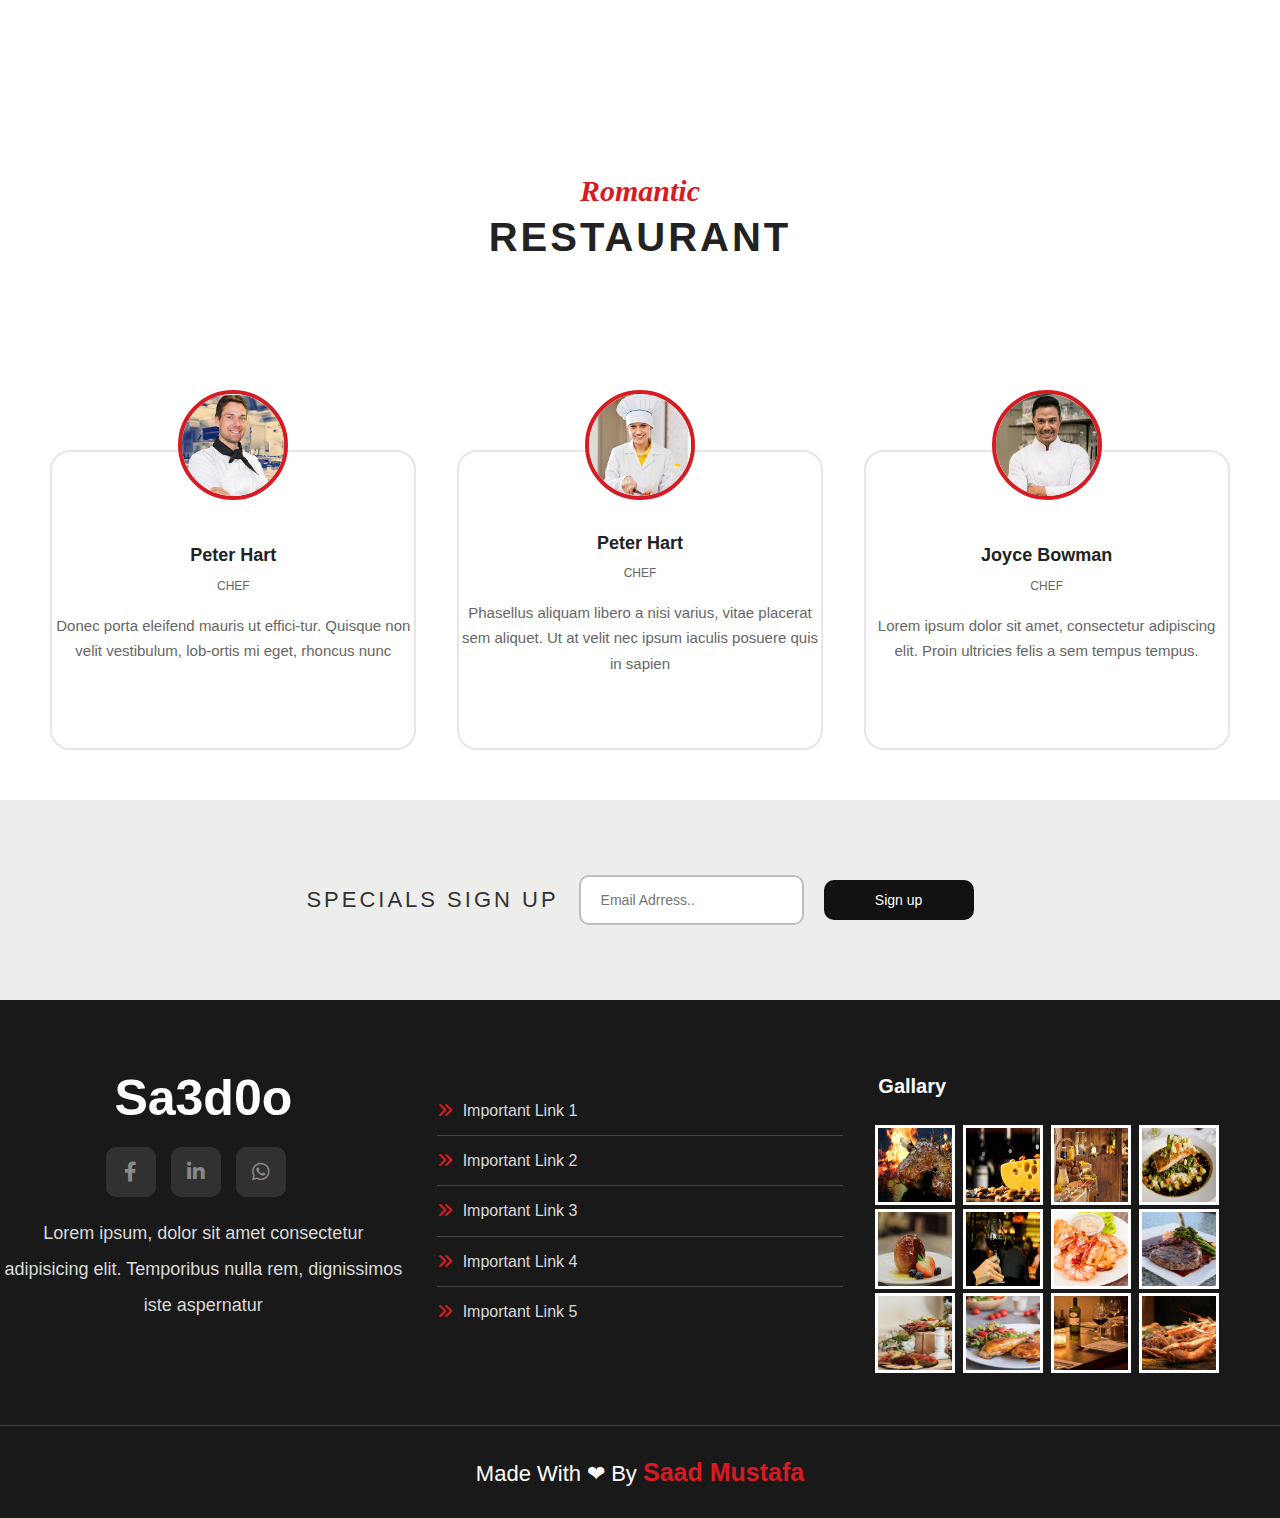
==== commit eef3cfc2: "Merge branch 'main' of https://github.com/Sa3dMustafa/NTI-Train" ====
--- a/index.html
+++ b/index.html
@@ -41,7 +41,7 @@
                 <i class="fa-brands fa-facebook-f"></i>
                 <i class="fa-brands fa-twitter"></i>
                 <i class="fa-brands fa-instagram"></i>
-                <a href="blog.html"><i class="fa-solid fa-bars"></i></a>
+                <a style="color:white ;" href="blog.html"><i class="fa-solid fa-bars"></i></a>
                 
             </div>
         </div>
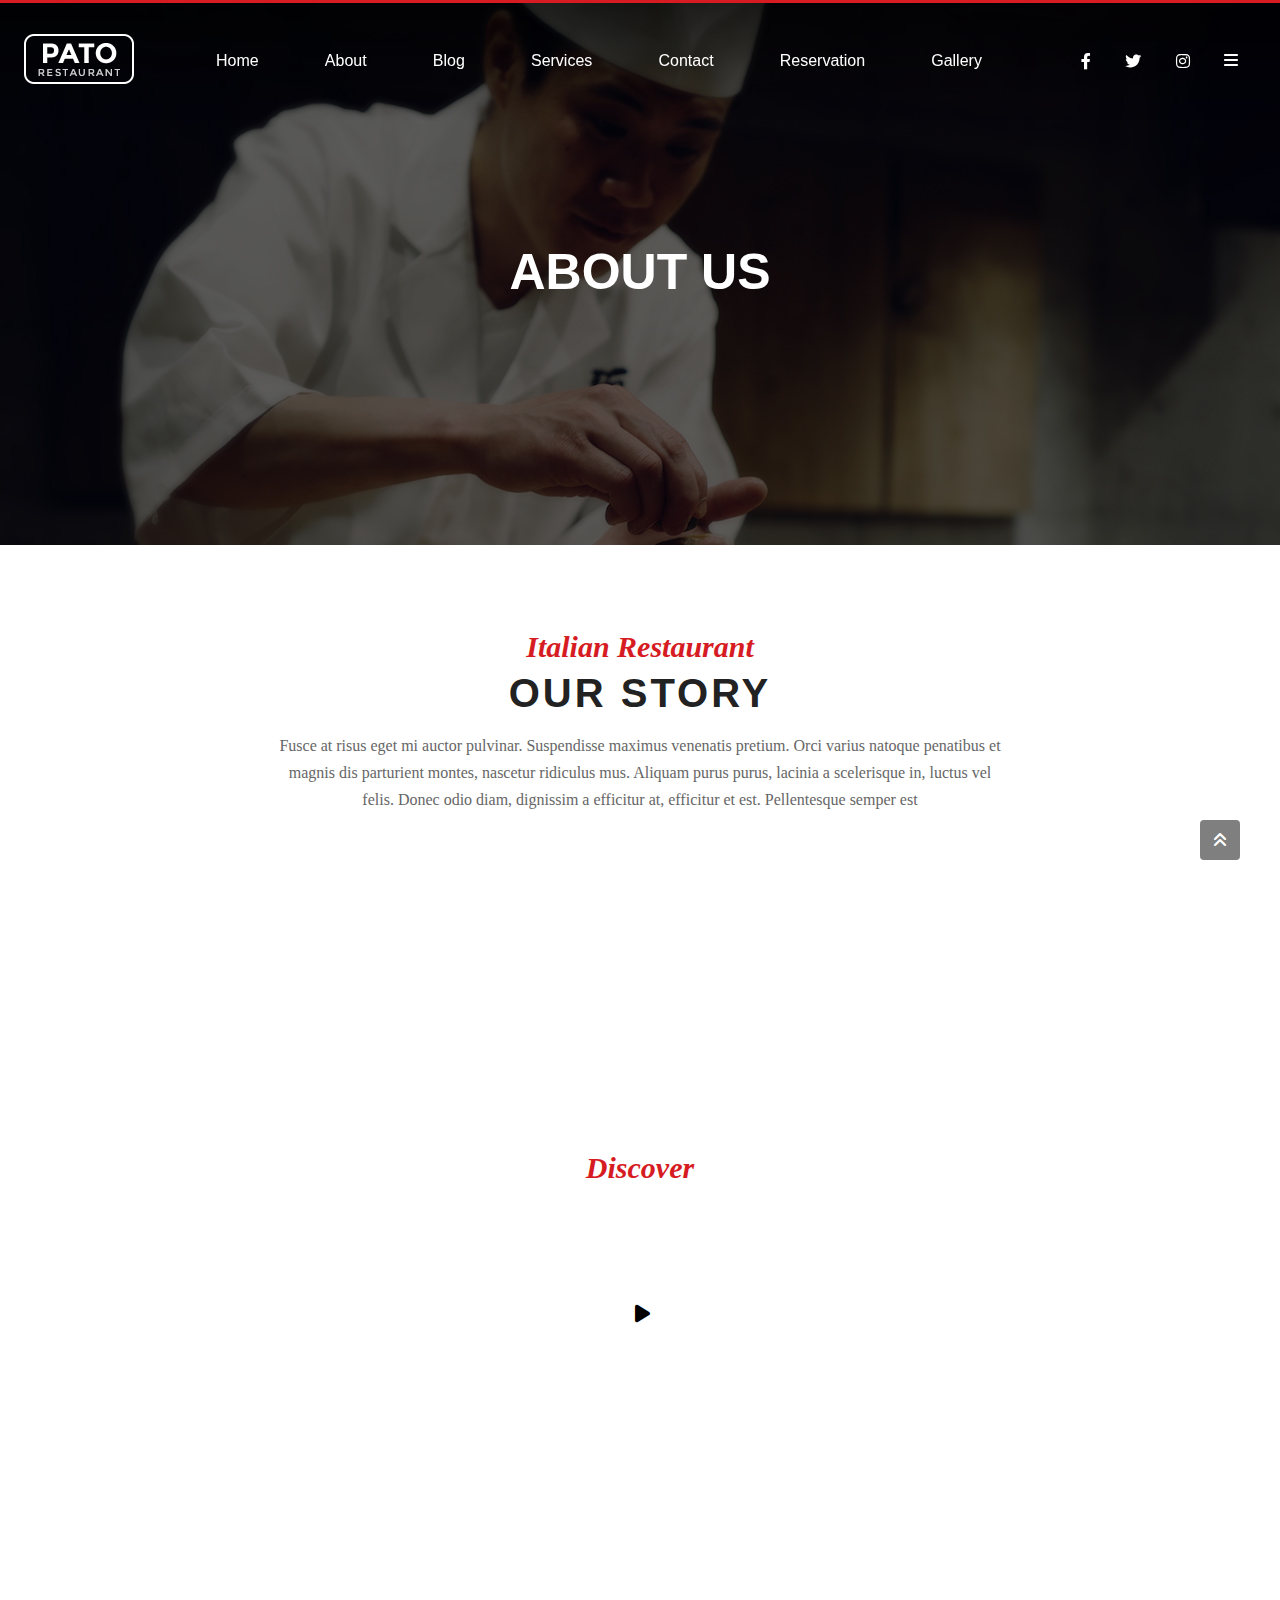
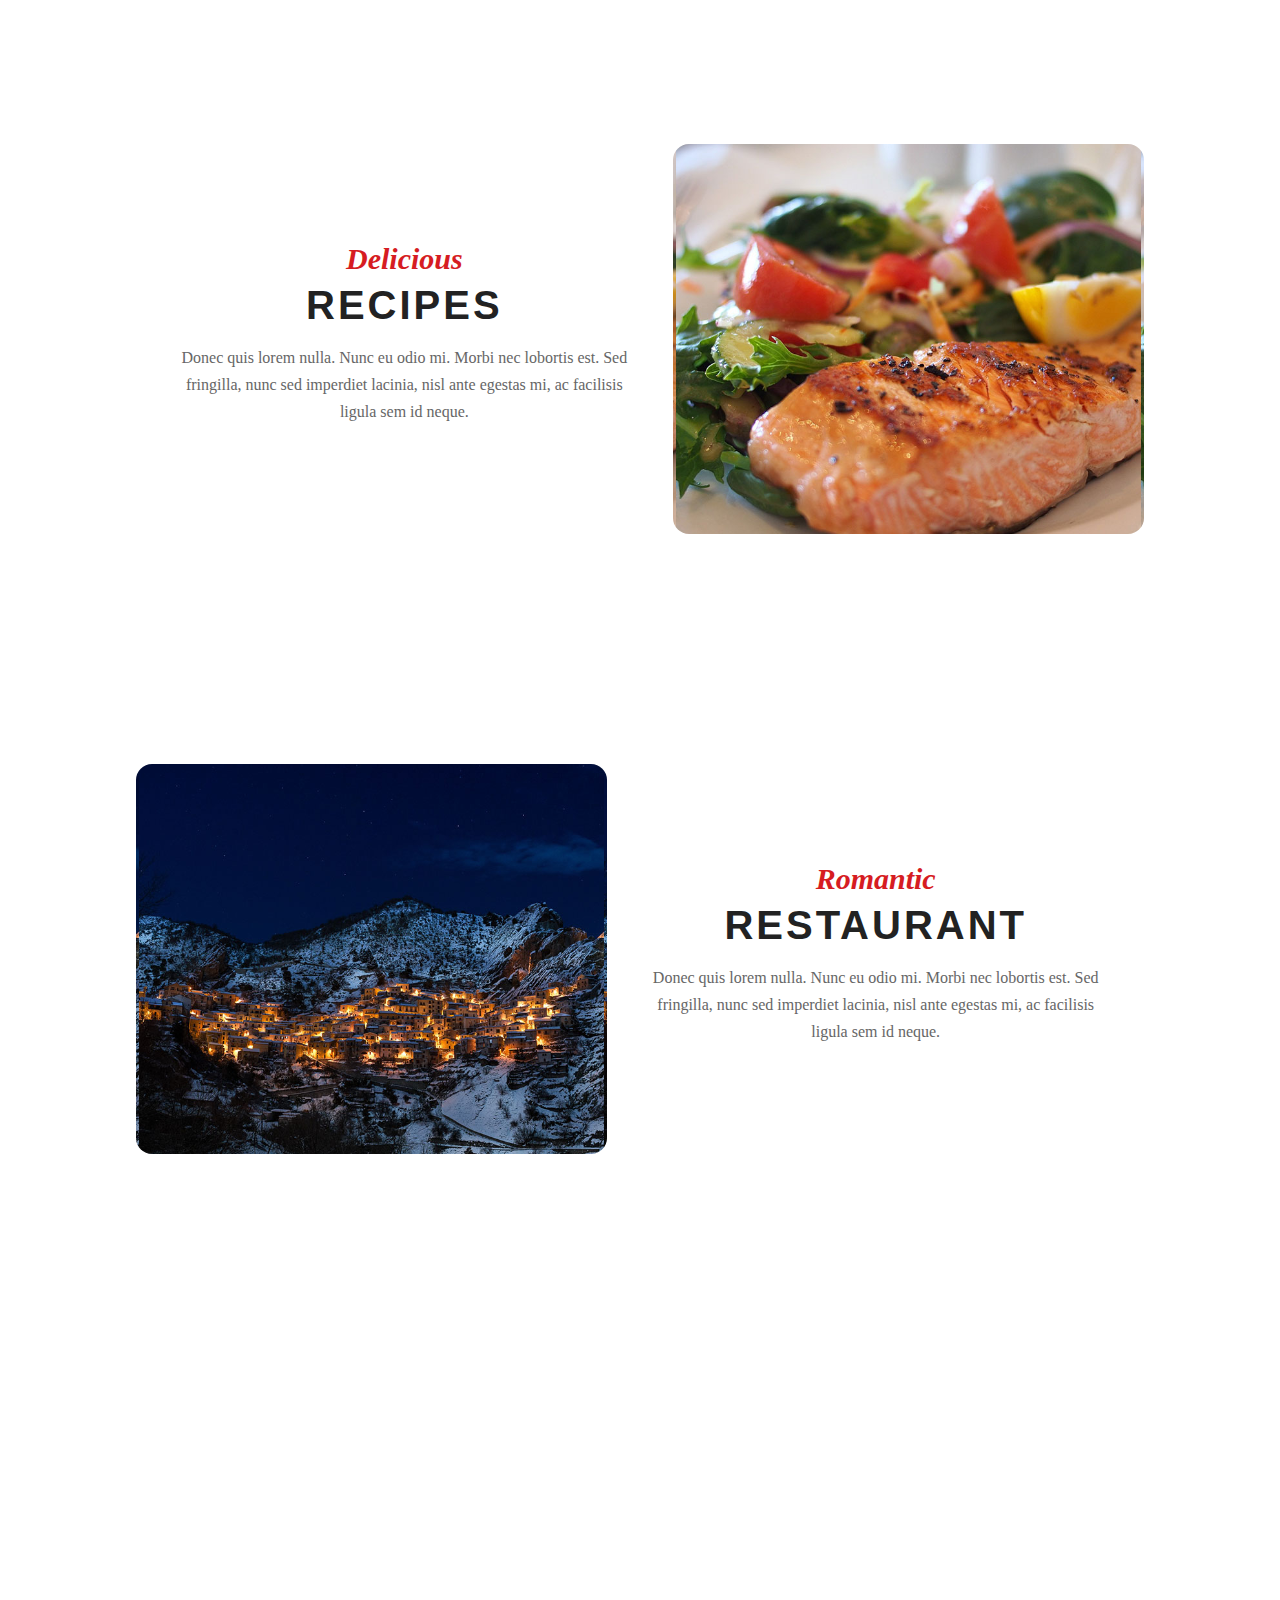
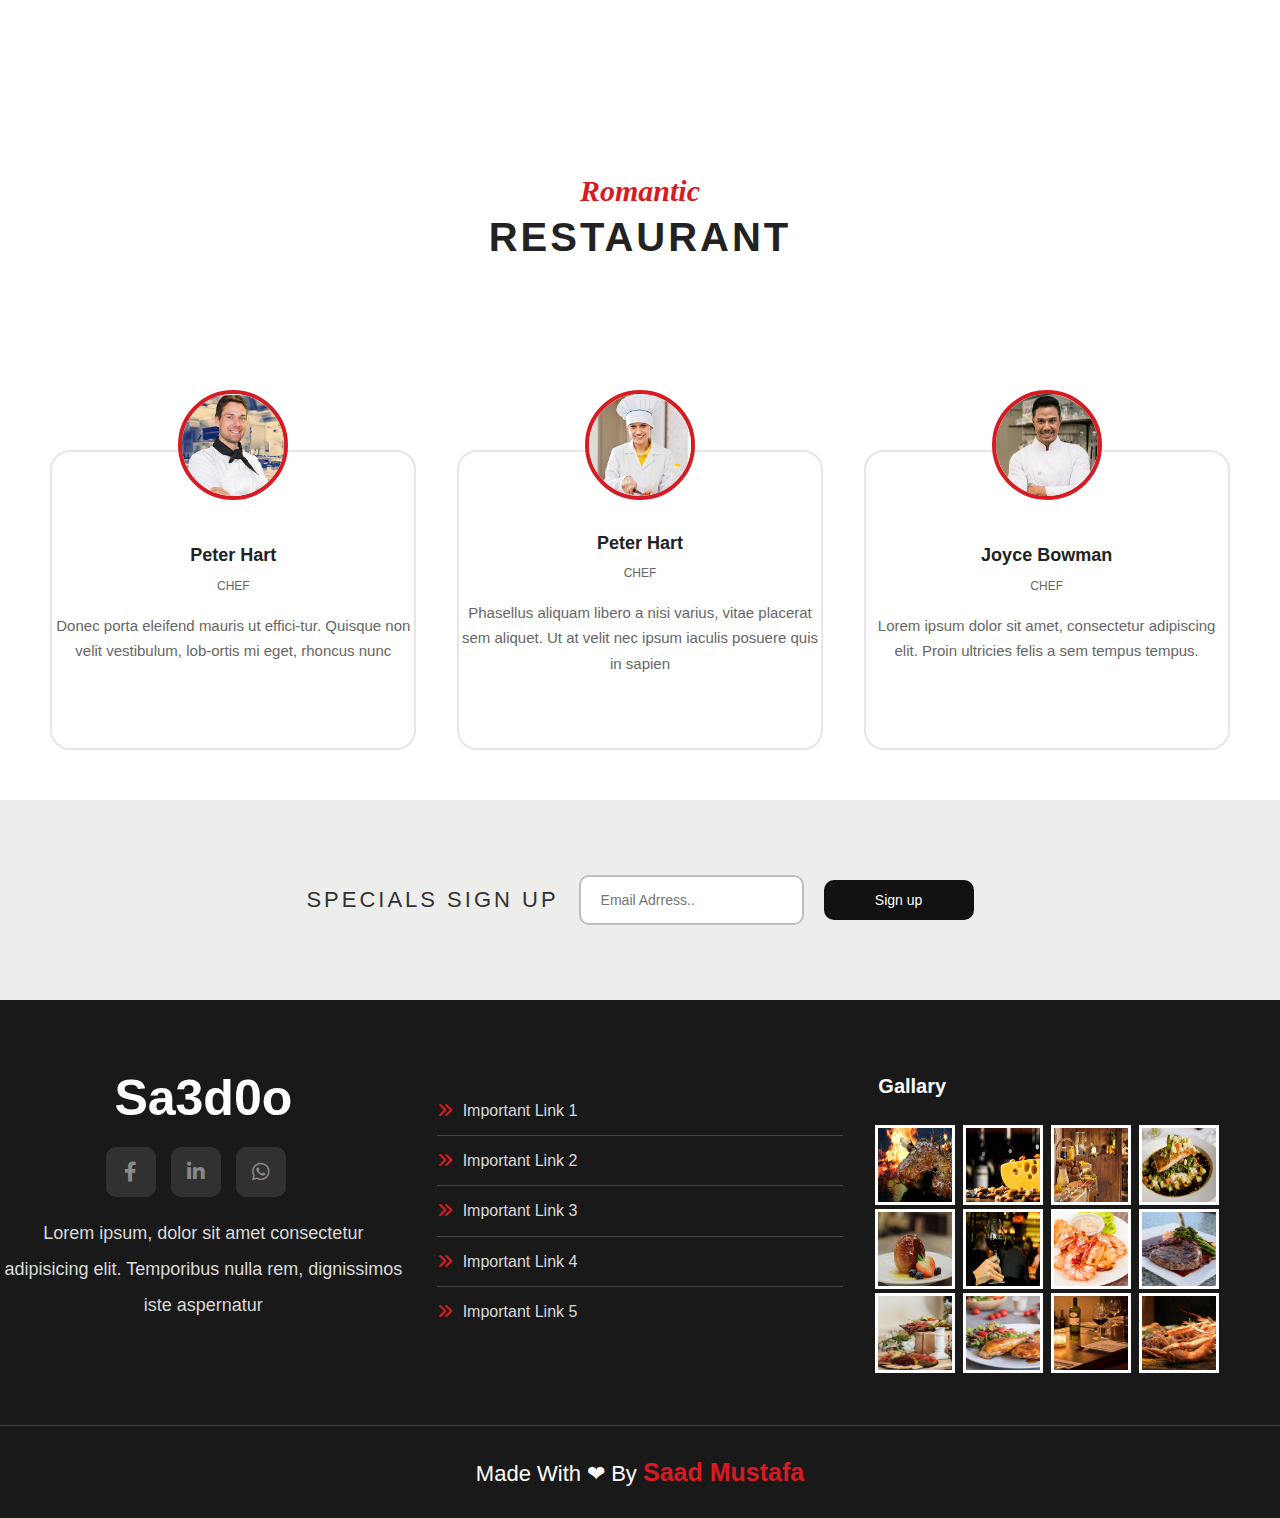
==== commit 7695655e: "update changes" ====
--- a/index.html
+++ b/index.html
@@ -30,7 +30,7 @@
             </div>
             <div class="menu">
                 <div class="m1"><a href="#">Home</a></div>
-                <div class="m1"><a href="about.html">About</a></div>
+                <div class="m1"><a href="index.html">About</a></div>
                 <div class="m1"><a href="blog.html">Blog</a></div>
                 <div class="m1"><a href="#">Services</a></div>
                 <div class="m1"><a href="#">Contact</a> </div>
--- a/css/main.css
+++ b/css/main.css
@@ -253,13 +253,13 @@
     height: 390px;
     background-image: url(../images/our-story-01.jpg);
     background-position: center;
-    background-size: 400px;
+    background-size: 465px;
     border-radius: 16px;
     transition: var(--transition);
 }
 
 .back1 .image>div:hover {
-    background-size: 450px;
+    background-size: 520px;
     transition: var(--transition);
 }
 
@@ -736,6 +736,12 @@
     justify-content: center;
     padding-bottom: 30px;
     padding-right: 40px;
+}
+
+@media (max-width: 667px) {
+    .main-content .left-content .content {
+        padding-right: 0;
+    }
 }
 
 .left-content .content .blog-image {
@@ -1023,4 +1029,4 @@
 .right-content .archive ul li a {
     font-size: 13px;
     color: #898989;
-}+}
